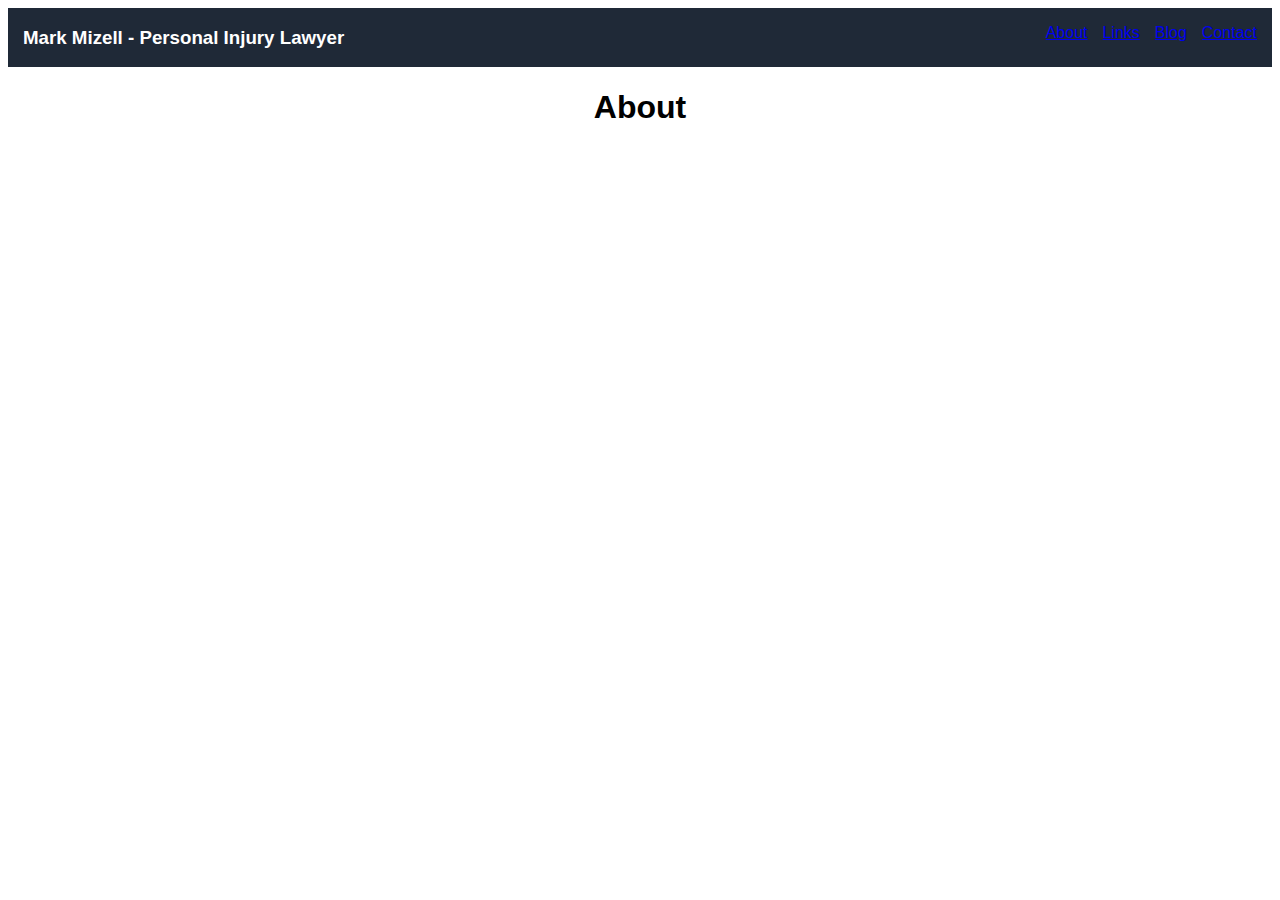
==== pages/about.html @ 08db9a59 "Create linked pages and HTML contact form" ====
<!DOCTYPE html>

<html>
    <head>
        <meta charset="utf-8">
        <title>About</title>
        <link rel="stylesheet" href="../style.css">
        <script src="../script.js" defer></script>
    </head>

    <body>
        <div class="header">
            <h3 class="logo">Mark Mizell - Personal Injury Lawyer</h3>
            <p><a href="about.html">About</a></p>
            <p><a href="links.html">Links</a></p>
            <p><a href="blog.html">Blog</a></p>
            <p><a href="contact.html">Contact</a></p>
        </div>
        <div class="content">
            <h1>About</h1>
        </div>
    </body>
</html>
---- style.css ----
body {
    display: flex;
    flex-direction: column;
    font-family: "Roboto", "Arial", monospace;
}

.header {
    display: flex;
    justify-content: center;
    gap: 15px;
    padding-right: 15px;
    padding-left: 15px;
    background-color: #1F2937;
    color: white;
}

.logo {
    margin-right: auto;
}

.intro {
    display: flex;
    justify-content: center;
    align-items: center;
    gap: 100px;
    padding: 50px;
    background-color: #1F2937;
    color: white;
}

.intro .left {
    display: flex;
    flex-direction: column;
    max-width: 400px;
}

.hero-title {
    font-size: 48px;
    font-weight: bolder;
}

.hero-text {
    font-size: 18px;
}

.hero-button {
    background-color: goldenrod;
    width: 100px;
    border-radius: 6px;
    border: none;
    padding: 6px;
    font-size: 15px;
    font-weight: 700;
    color: black;
}

.info {
    display: flex;
    flex-direction: column;
    justify-content: center;
    align-items: center;
    gap: 30px;
    padding: 30px;
    color:#1F2937;
}

.title {
    font-size: 36px;
    font-weight: bolder;
    justify-content: center;
}

.content {
    display: flex;
    justify-content: center;
    gap: 20px;
}

.item1, .item2, .item3, .item4 {
    display: flex;
    flex-direction: column;
}

.quote-section {
    display: flex;
    flex-direction: column;
    justify-content: center;
    align-items: center;
    padding: 60px;
    background-color: #e5e7eb;
}

.quote {
    font-size: 36px;
    font-style: italic;
    width: 700px;
    color: #1F2937;
}

.author {
    font-size: 26px;
    font-weight: 600;
    color: #1F2937;
}

.sign-up-section {
    display: flex;
    justify-content: center;
    align-items: center;
    padding: 80px;
}

.sign-up-box {
    display: flex;
    justify-content: space-around;
    align-items: center;
    background-color: goldenrod;
    padding: 30px;
    border-radius: 6px;
    width: 850px;
}

.sign-up-box .left {
    display: flex;
    flex-direction: column;
    gap: 5px;
    padding: 20px;
}

.sign-up-header {
    color: #e5e7eb;
    font-size: 25px;
    font-weight: 700;
}

.sign-up-text {
    color: #e5e7eb;
    font-size: 20px;
}

.sign-up-box .right {
    display: flex;
    justify-content: flex-end;
    align-items: center;
}

.sign-up-button {
    border-color: #e5e7eb;
    border-style: solid;
    border-radius: 6px;
    border-width: 2px;
    color: #e5e7eb;
    background-color: goldenrod;
    font-size: 18px;
    font-weight: 600;
    width: 110px;
    padding: 7px;
}

.footer {
    display: flex;
    justify-content: center;
    background-color: #1F2937;
    color: white;
    font-size: 15px;
}
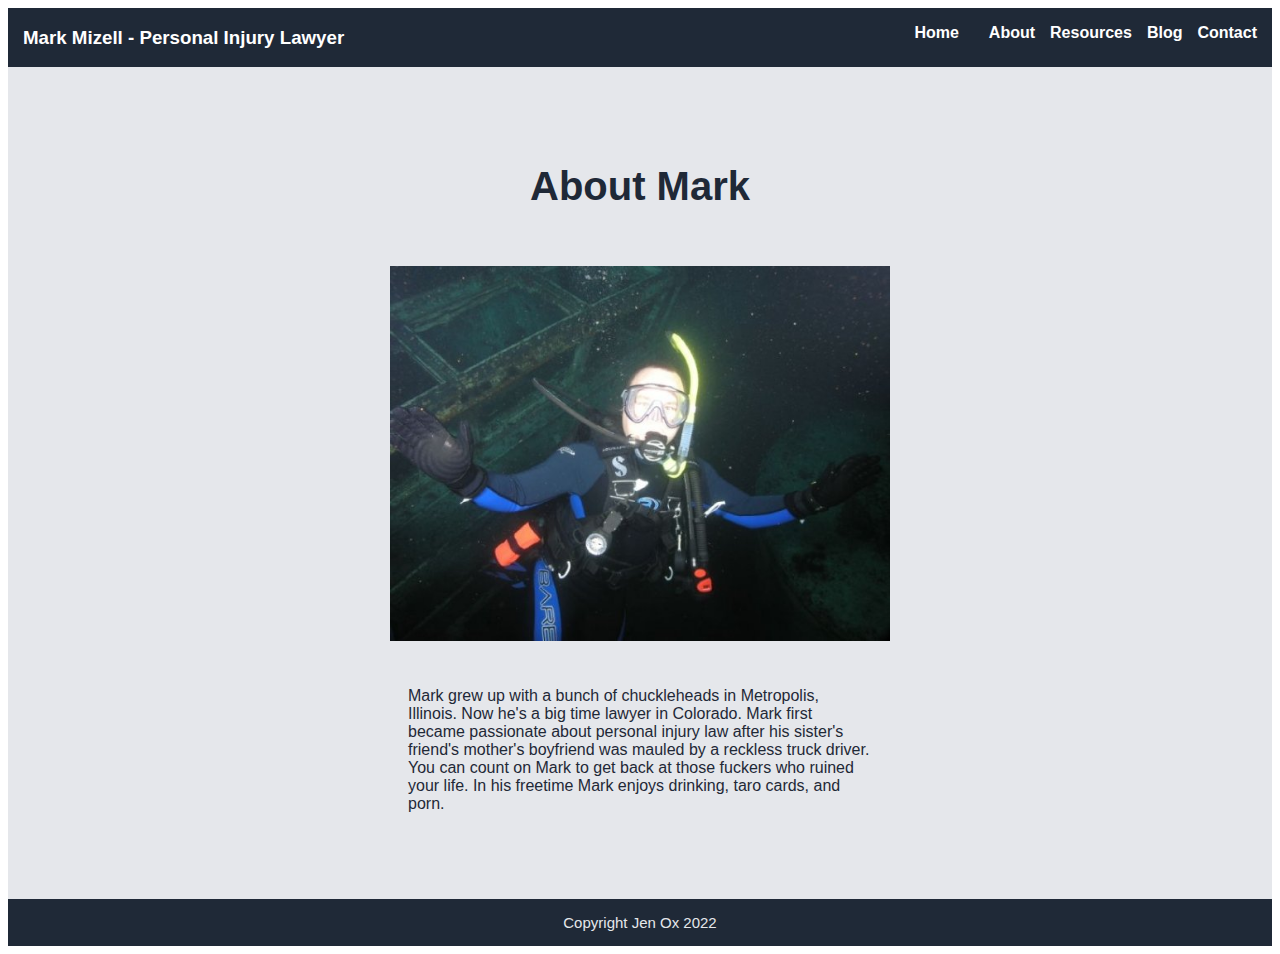
==== commit dee20bca: "Complete goofy draft." ====
--- a/pages/about.html
+++ b/pages/about.html
@@ -11,13 +11,25 @@
     <body>
         <div class="header">
             <h3 class="logo">Mark Mizell - Personal Injury Lawyer</h3>
+            <p><a href="../index.html">Home</p>
             <p><a href="about.html">About</a></p>
-            <p><a href="links.html">Links</a></p>
+            <p><a href="links.html">Resources</a></p>
             <p><a href="blog.html">Blog</a></p>
             <p><a href="contact.html">Contact</a></p>
         </div>
-        <div class="content">
-            <h1>About</h1>
+        <div class="aboutContent">
+            <h1 id="aboutTitle">About Mark</h1>
+            <img src="../images/scuba.jpg" alt="mark underwater" width="500px">
+            <p>
+                Mark grew up with a bunch of chuckleheads in Metropolis, Illinois.
+                Now he's a big time lawyer in Colorado. Mark first became passionate
+                about personal injury law after his sister's friend's mother's boyfriend was mauled
+                by a reckless truck driver. You can count on Mark to get back at those fuckers 
+                who ruined your life. In his freetime Mark enjoys drinking, taro cards, and porn.
+            </p>
+        </div>
+        <div class="footer">
+            <p>Copyright Jen Ox 2022</p>
         </div>
     </body>
 </html>--- a/style.css
+++ b/style.css
@@ -2,6 +2,12 @@
     display: flex;
     flex-direction: column;
     font-family: "Roboto", "Arial", monospace;
+}
+
+a {
+    color: white;
+    font-weight: bold;
+    text-decoration: none;
 }
 
 .header {
@@ -24,14 +30,15 @@
     align-items: center;
     gap: 100px;
     padding: 50px;
-    background-color: #1F2937;
-    color: white;
+    background-color: #e5e7eb;
+    color: #1F2937;
 }
 
 .intro .left {
     display: flex;
     flex-direction: column;
     max-width: 400px;
+    gap: 10px;
 }
 
 .hero-title {
@@ -43,15 +50,17 @@
     font-size: 18px;
 }
 
-.hero-button {
-    background-color: goldenrod;
+a.hero-button {
+    background-color: #004867;
     width: 100px;
-    border-radius: 6px;
+    padding: 6px;
+    font-size: 18px;
+    font-weight: 700;
+    color: #e5e7eb;
     border: none;
-    padding: 6px;
-    font-size: 15px;
-    font-weight: 700;
-    color: black;
+    border-radius: 6px;
+    text-align: center;
+    text-decoration: none;
 }
 
 .info {
@@ -61,7 +70,8 @@
     align-items: center;
     gap: 30px;
     padding: 30px;
-    color:#1F2937;
+    color:#e5e7eb;
+    background-color: #004867;
 }
 
 .title {
@@ -70,24 +80,12 @@
     justify-content: center;
 }
 
-.content {
-    display: flex;
-    justify-content: center;
-    gap: 20px;
-}
-
-.item1, .item2, .item3, .item4 {
-    display: flex;
-    flex-direction: column;
-}
-
 .quote-section {
     display: flex;
     flex-direction: column;
     justify-content: center;
     align-items: center;
     padding: 60px;
-    background-color: #e5e7eb;
 }
 
 .quote {
@@ -108,13 +106,14 @@
     justify-content: center;
     align-items: center;
     padding: 80px;
+    background-color: #e5e7eb;
 }
 
 .sign-up-box {
     display: flex;
     justify-content: space-around;
     align-items: center;
-    background-color: goldenrod;
+    background-color: #004867;
     padding: 30px;
     border-radius: 6px;
     width: 850px;
@@ -144,23 +143,144 @@
     align-items: center;
 }
 
-.sign-up-button {
+a.button {
     border-color: #e5e7eb;
     border-style: solid;
     border-radius: 6px;
     border-width: 2px;
     color: #e5e7eb;
-    background-color: goldenrod;
+    background-color: #004867;
     font-size: 18px;
     font-weight: 600;
     width: 110px;
     padding: 7px;
+    text-align: center;
+    text-decoration: none;
 }
 
 .footer {
     display: flex;
     justify-content: center;
     background-color: #1F2937;
-    color: white;
+    color: #e5e7eb;
     font-size: 15px;
+}
+
+#aboutTitle, #linkTitle, #blogTitle {
+    color: #1F2937;
+    font-size: 40px;
+}
+
+/* About */
+.aboutContent {
+    display: flex;
+    flex-direction: column;
+    align-items: center;
+    gap: 30px;
+    padding-left: 400px;
+    padding-right: 400px;
+    padding-bottom: 70px;
+    padding-top: 70px;
+    background-color: #e5e7eb;
+    color: #1F2937;
+}
+
+
+/* Resources */
+.linkContent {
+    background-color: #e5e7eb;
+    padding: 50px;
+    display: flex;
+    justify-content: center;
+    align-items: center;
+    flex-direction: column;
+    color: #1F2937;
+}
+
+/* Contact form */
+.contactContent {
+    padding: 50px;
+    display: flex;
+    justify-content: center;
+    background-color: #e5e7eb;
+}
+
+#formTitle {
+    color: #e5e7eb;
+    font-size: 40px;
+}
+
+.placeholderRed {
+    border-color: red;
+    border-width: 2px;
+    border-style: solid;
+}
+
+#firstName, #lastName, #phoneNum, #email {
+    width: 300px;
+}
+
+#message {
+    width: 500px;
+}
+
+.form {
+    display: flex;
+    flex-direction: column;
+    align-items: center;
+    padding: 50px;
+    border-color: #1F2937;
+    border-style: solid;
+    border-radius: 6px;
+    gap: 20px;
+    width: 55%;
+    background-color: #004867;
+    color: #e5e7eb;
+}
+
+#sendBtn {
+    border-color: #e5e7eb;
+    border-style: solid;
+    border-radius: 6px;
+    border-width: 2px;
+    color: #e5e7eb;
+    background-color: #004867;
+    font-size: 18px;
+    font-weight: 600;
+    width: 170px;
+    padding: 7px;
+}
+
+
+/* Blog */
+.blogContainer {
+    display: flex;
+    flex-direction: column;
+    align-items: center;
+    gap: 20px;
+    width: 100%;
+    padding: 50px;
+    background-color: #e5e7eb;
+}
+
+.blogContent {
+    display: flex;
+    flex-direction: column;
+    align-items: center;
+    width: 600px;
+    gap: 20px;
+}
+
+.blog {
+    border-color: #1F2937;
+    border-width: 3px;
+    border-style: solid;
+    display: flex;
+    flex-direction: column;
+    padding: 20px;
+}
+
+.blogTitles {
+    color: #1F2937;
+    font-size: 20px;
 }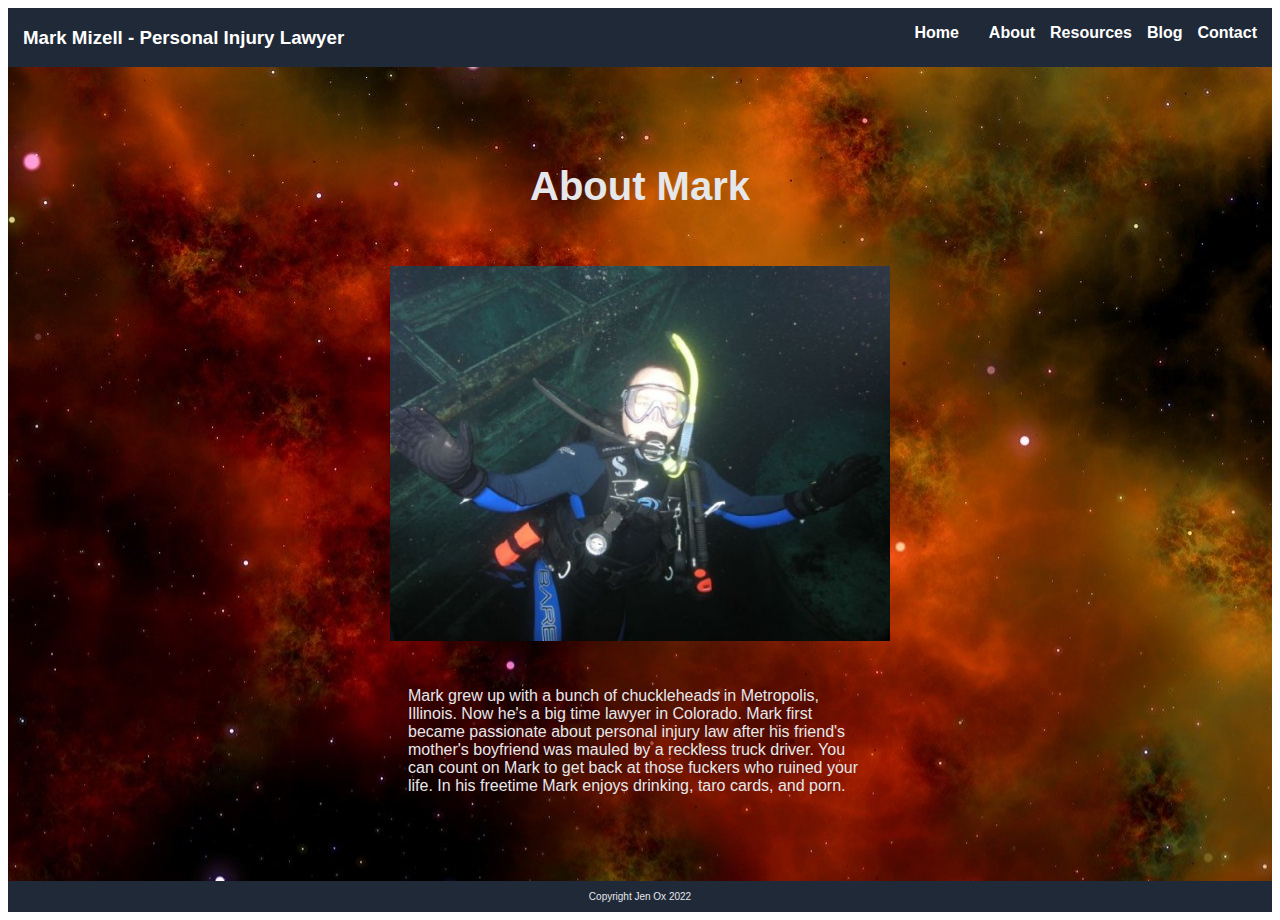
==== commit 7e145f18: "Add images and modify style/content" ====
--- a/pages/about.html
+++ b/pages/about.html
@@ -23,7 +23,7 @@
             <p>
                 Mark grew up with a bunch of chuckleheads in Metropolis, Illinois.
                 Now he's a big time lawyer in Colorado. Mark first became passionate
-                about personal injury law after his sister's friend's mother's boyfriend was mauled
+                about personal injury law after his friend's mother's boyfriend was mauled
                 by a reckless truck driver. You can count on Mark to get back at those fuckers 
                 who ruined your life. In his freetime Mark enjoys drinking, taro cards, and porn.
             </p>
--- a/style.css
+++ b/style.css
@@ -30,6 +30,7 @@
     align-items: center;
     gap: 100px;
     padding: 50px;
+    background-image: url("images/mtns.jpg");
     background-color: #e5e7eb;
     color: #1F2937;
 }
@@ -163,10 +164,15 @@
     justify-content: center;
     background-color: #1F2937;
     color: #e5e7eb;
-    font-size: 15px;
-}
-
-#aboutTitle, #linkTitle, #blogTitle {
+    font-size: 10px;
+}
+
+#aboutTitle {
+    color: #e5e7eb;
+    font-size: 40px;
+} 
+
+#linkTitle, #blogTitle {
     color: #1F2937;
     font-size: 40px;
 }
@@ -181,8 +187,9 @@
     padding-right: 400px;
     padding-bottom: 70px;
     padding-top: 70px;
-    background-color: #e5e7eb;
-    color: #1F2937;
+    background-image: url("images/space.jpg");
+    background-color: #1F2937;
+    color: #e5e7eb;
 }
 
 
@@ -202,7 +209,8 @@
     padding: 50px;
     display: flex;
     justify-content: center;
-    background-color: #e5e7eb;
+    background-image: url("images/abstract.jpg");
+    background-color: #cccccc;
 }
 
 #formTitle {
@@ -251,6 +259,27 @@
     padding: 7px;
 }
 
+.success {
+    display: flex;
+    justify-content: center;
+    align-items: center;
+    background-color: #e5e7eb;
+}
+
+p.success {
+    padding: 30px;
+    margin-bottom: 600px;
+    margin-top: 100px;
+    width: 300px;
+    color: #1F2937;
+    font-size: 20px;
+    font-weight: 600;
+    border-style:double;
+    border-color: #1F2937;
+    border-radius: 6px;
+    text-align: center;
+}
+
 
 /* Blog */
 .blogContainer {
@@ -260,6 +289,7 @@
     gap: 20px;
     width: 100%;
     padding: 50px;
+    background-image: url("images/abstract.jpg");
     background-color: #e5e7eb;
 }
 
@@ -273,6 +303,7 @@
 
 .blog {
     border-color: #1F2937;
+    background-color: #e5e7eb;
     border-width: 3px;
     border-style: solid;
     display: flex;
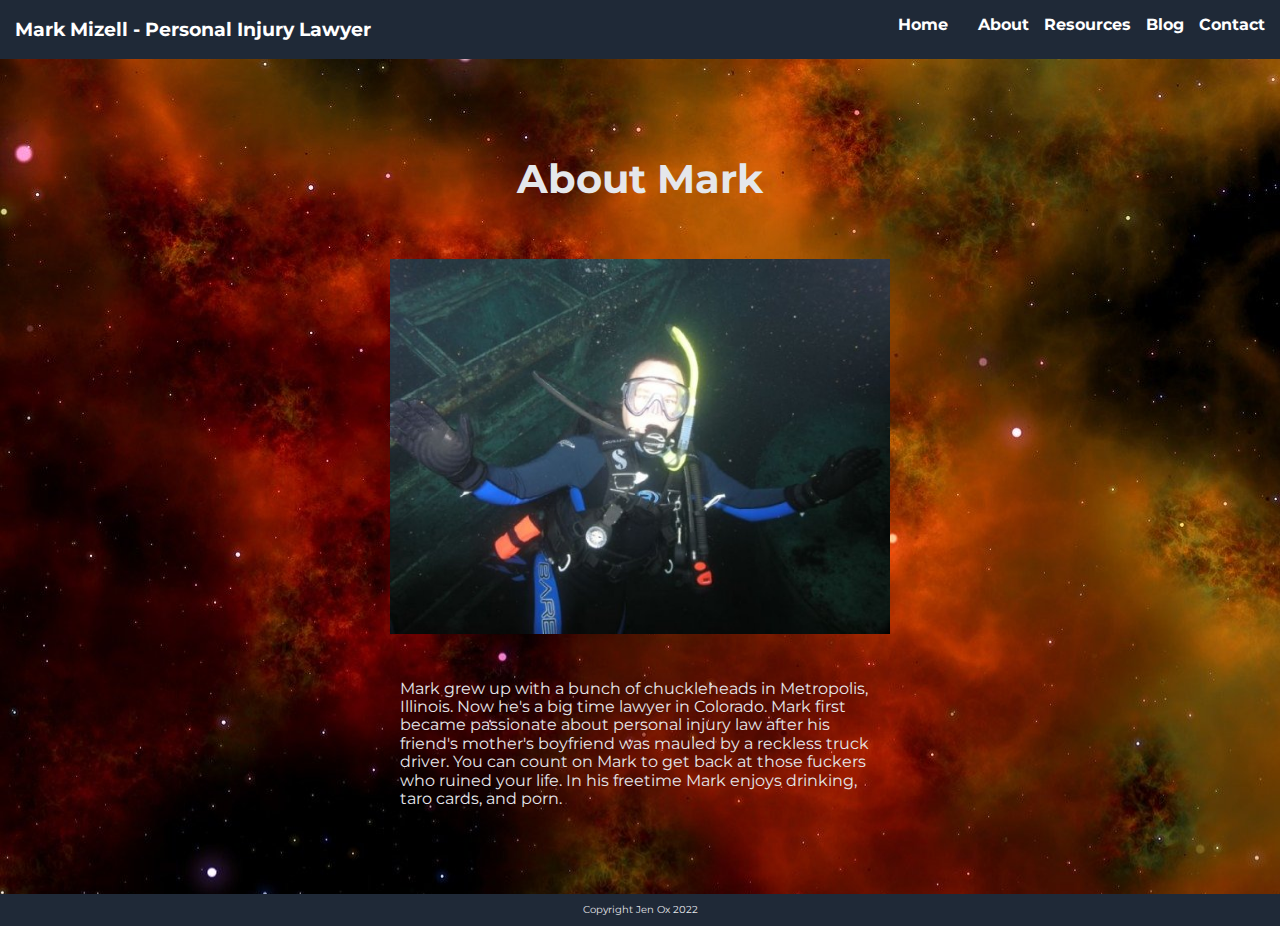
==== commit 27622bdc: "Modify styling and add normalize.css" ====
--- a/pages/about.html
+++ b/pages/about.html
@@ -19,7 +19,7 @@
         </div>
         <div class="aboutContent">
             <h1 id="aboutTitle">About Mark</h1>
-            <img src="../images/scuba.jpg" alt="mark underwater" width="500px">
+            <img class="scuba" src="../images/scuba.jpg" alt="mark underwater" width="500px">
             <p>
                 Mark grew up with a bunch of chuckleheads in Metropolis, Illinois.
                 Now he's a big time lawyer in Colorado. Mark first became passionate
--- a/style.css
+++ b/style.css
@@ -1,13 +1,20 @@
+@import url('https://fonts.googleapis.com/css2?family=Montserrat&display=swap');
+@import "normalize.css";
+
 body {
     display: flex;
     flex-direction: column;
-    font-family: "Roboto", "Arial", monospace;
+    font-family: 'Montserrat', "Roboto", "Arial", monospace, sans-serif;
 }
 
 a {
     color: white;
     font-weight: bold;
     text-decoration: none;
+}
+
+a:hover {
+    font-size: larger;
 }
 
 .header {
@@ -64,6 +71,12 @@
     text-decoration: none;
 }
 
+a.hero-button:hover {
+    background-color: #e5e7eb;
+    color: #004867;
+    cursor: pointer;
+}
+
 .info {
     display: flex;
     flex-direction: column;
@@ -116,7 +129,7 @@
     align-items: center;
     background-color: #004867;
     padding: 30px;
-    border-radius: 6px;
+    border-radius: 20px;
     width: 850px;
 }
 
@@ -157,6 +170,12 @@
     padding: 7px;
     text-align: center;
     text-decoration: none;
+}
+
+a.button:hover {
+    background-color: #e5e7eb;
+    color: #004867;
+    cursor: pointer;
 }
 
 .footer {
@@ -192,6 +211,14 @@
     color: #e5e7eb;
 }
 
+img.scuba {
+   opacity: 1;
+}
+
+img.scuba:hover {
+    opacity: 0.2;
+}
+
 
 /* Resources */
 .linkContent {
@@ -202,6 +229,7 @@
     align-items: center;
     flex-direction: column;
     color: #1F2937;
+    padding-bottom: 500px;
 }
 
 /* Contact form */
@@ -246,7 +274,7 @@
     color: #e5e7eb;
 }
 
-#sendBtn {
+.sendBtn {
     border-color: #e5e7eb;
     border-style: solid;
     border-radius: 6px;
@@ -257,6 +285,12 @@
     font-weight: 600;
     width: 170px;
     padding: 7px;
+}
+
+.sendBtn:hover {
+    color: #004867;
+    background-color: #e5e7eb;   
+    cursor: pointer;
 }
 
 .success {
@@ -289,7 +323,7 @@
     gap: 20px;
     width: 100%;
     padding: 50px;
-    background-image: url("images/abstract.jpg");
+    background: linear-gradient(45deg, #1F2937, #004867, #e5e7eb);
     background-color: #e5e7eb;
 }
 
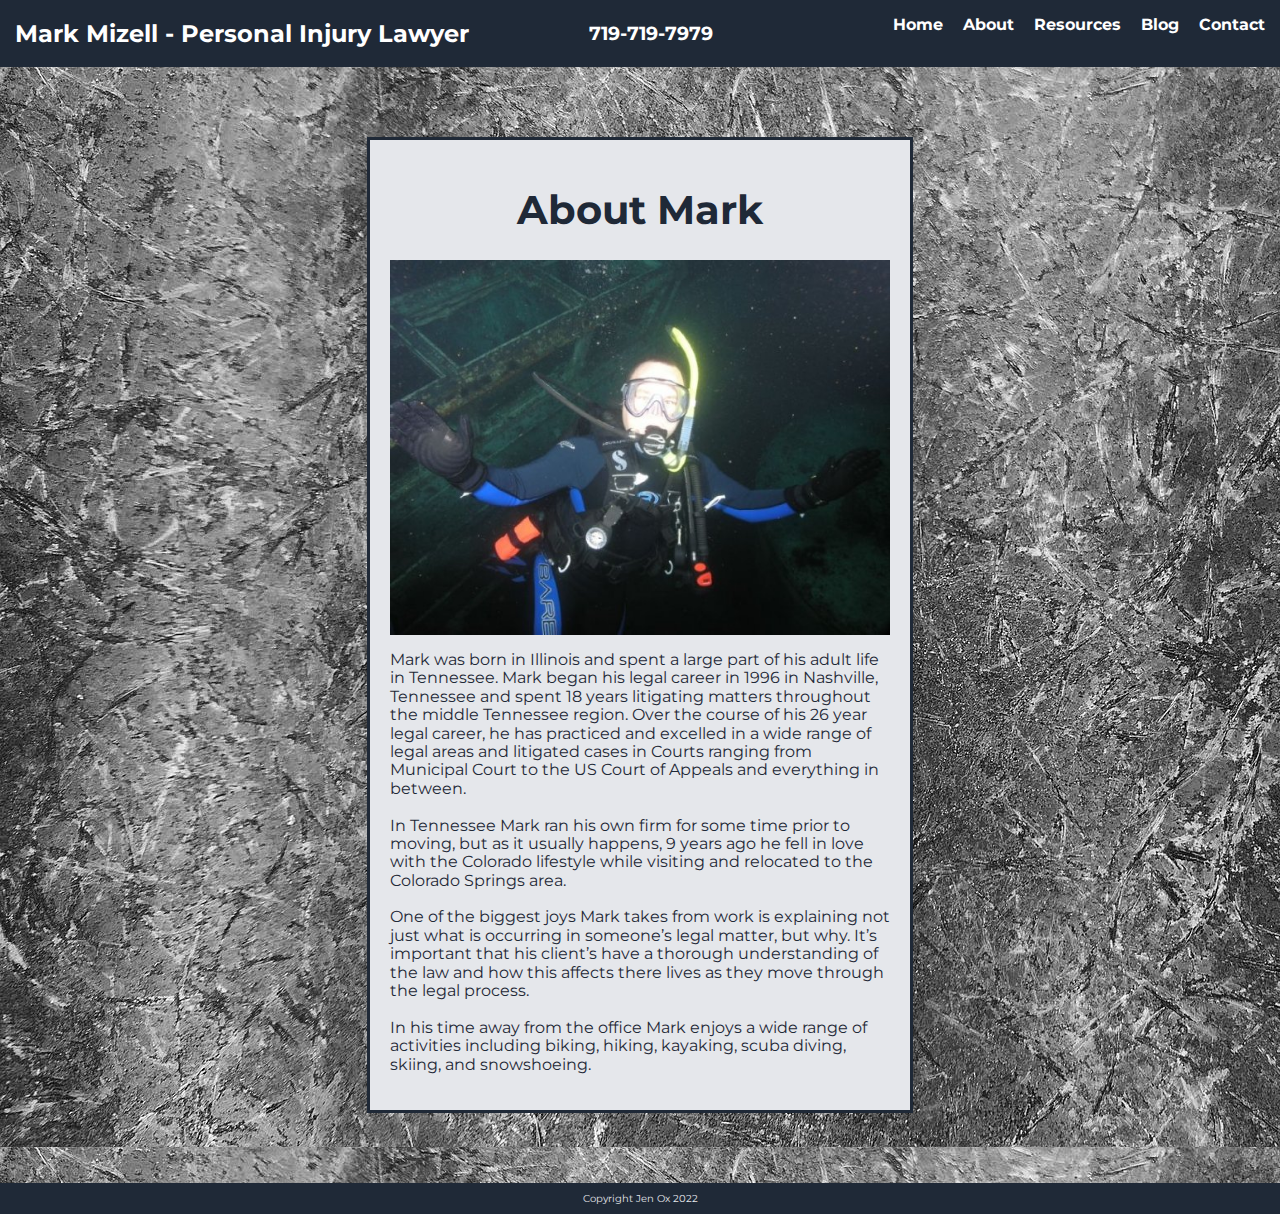
==== commit ab1e98c9: "Tweak formatting and add About Page content" ====
--- a/pages/about.html
+++ b/pages/about.html
@@ -10,23 +10,36 @@
 
     <body>
         <div class="header">
-            <h3 class="logo">Mark Mizell - Personal Injury Lawyer</h3>
-            <p><a href="../index.html">Home</p>
+            <h2 class="logo">Mark Mizell - Personal Injury Lawyer</h2>
+            <h3 class="number">719-719-7979</h3>
+            <p><a href="../index.html">Home</a></p>
             <p><a href="about.html">About</a></p>
             <p><a href="links.html">Resources</a></p>
             <p><a href="blog.html">Blog</a></p>
             <p><a href="contact.html">Contact</a></p>
         </div>
-        <div class="aboutContent">
-            <h1 id="aboutTitle">About Mark</h1>
-            <img class="scuba" src="../images/scuba.jpg" alt="mark underwater" width="500px">
-            <p>
-                Mark grew up with a bunch of chuckleheads in Metropolis, Illinois.
-                Now he's a big time lawyer in Colorado. Mark first became passionate
-                about personal injury law after his friend's mother's boyfriend was mauled
-                by a reckless truck driver. You can count on Mark to get back at those fuckers 
-                who ruined your life. In his freetime Mark enjoys drinking, taro cards, and porn.
-            </p>
+        <div class="aboutContainer">
+            <div class="aboutContent">
+                <h1 id="aboutTitle">About Mark</h1>
+                <img class="scuba" src="../images/scuba.jpg" alt="mark underwater" width="500px">
+                <p class="aboutPara">
+                Mark was born in Illinois and spent a large part of his adult life in Tennessee.  
+                Mark began his legal career in 1996 in Nashville, Tennessee and spent 18 years 
+                litigating matters throughout the middle Tennessee region. 
+                Over the course of his 26 year legal career, he has practiced and excelled in a 
+                wide range of legal areas and litigated cases in Courts ranging from Municipal Court 
+                to the US Court of Appeals and everything in between.
+                <br><br>In Tennessee Mark ran his own firm for some time prior to moving, but as it 
+                usually happens, 9 years ago he fell in love with the Colorado lifestyle while 
+                visiting and relocated to the Colorado Springs area. 
+                <br><br>One of the biggest joys Mark takes from work is explaining not just what is 
+                occurring in someone’s legal matter, but why.  It’s important that his client’s have 
+                a thorough understanding of the law and how this affects there lives as they move 
+                through the legal process. 
+                <br><br>In his time away from the office Mark enjoys a wide range of activities 
+                including biking, hiking, kayaking, scuba diving, skiing, and snowshoeing.
+                </p>
+            </div>
         </div>
         <div class="footer">
             <p>Copyright Jen Ox 2022</p>
--- a/style.css
+++ b/style.css
@@ -20,7 +20,7 @@
 .header {
     display: flex;
     justify-content: center;
-    gap: 15px;
+    gap: 20px;
     padding-right: 15px;
     padding-left: 15px;
     background-color: #1F2937;
@@ -28,7 +28,12 @@
 }
 
 .logo {
+    margin-right: 100px;
+}
+
+.number {
     margin-right: auto;
+    align-self: center;
 }
 
 .intro {
@@ -55,7 +60,7 @@
 }
 
 .hero-text {
-    font-size: 18px;
+    font-size: 22px;
 }
 
 a.hero-button {
@@ -186,18 +191,13 @@
     font-size: 10px;
 }
 
-#aboutTitle {
-    color: #e5e7eb;
+#linkTitle, #blogTitle {
+    color: #1F2937;
     font-size: 40px;
-} 
-
-#linkTitle, #blogTitle {
-    color: #1F2937;
-    font-size: 40px;
 }
 
 /* About */
-.aboutContent {
+.aboutContainer {
     display: flex;
     flex-direction: column;
     align-items: center;
@@ -206,10 +206,27 @@
     padding-right: 400px;
     padding-bottom: 70px;
     padding-top: 70px;
-    background-image: url("images/space.jpg");
-    background-color: #1F2937;
-    color: #e5e7eb;
-}
+    background-image: url("images/abstract.jpg");
+    background-color: #e5e7eb;
+    color: #1F2937;
+}
+
+.aboutContent {
+    border-color: #1F2937;
+    background-color: #e5e7eb;
+    border-width: 3px;
+    border-style: solid;
+    display: flex;
+    flex-direction: column;
+    align-items: center;
+    padding: 20px;
+}
+
+#aboutTitle {
+    color: #1F2937;
+    font-size: 40px;
+    text-align: center;
+} 
 
 img.scuba {
    opacity: 1;
@@ -221,16 +238,30 @@
 
 
 /* Resources */
+.linkContainer {
+    background-image: url("images/abstract.jpg");
+    background-color: #e5e7eb;
+    padding: 50px;
+    display: flex;
+    justify-content: center;
+    align-items: center;
+    flex-direction: column;
+    color: #1F2937;
+    padding-bottom: 500px;
+}
+
 .linkContent {
-    background-color: #e5e7eb;
-    padding: 50px;
-    display: flex;
-    justify-content: center;
-    align-items: center;
-    flex-direction: column;
-    color: #1F2937;
-    padding-bottom: 500px;
-}
+    display: flex;
+    flex-direction: column;
+    border-color: #1F2937;
+    background-color: #e5e7eb;
+    width: 50%;
+    height: 90%;
+    border-width: 3px;
+    border-style: solid;
+    padding: 20px;
+}
+
 
 /* Contact form */
 .contactContent {
@@ -242,7 +273,7 @@
 }
 
 #formTitle {
-    color: #e5e7eb;
+    color: #1F2937;
     font-size: 40px;
 }
 
@@ -257,7 +288,7 @@
 }
 
 #message {
-    width: 500px;
+    width: 80%;
 }
 
 .form {
@@ -270,8 +301,8 @@
     border-radius: 6px;
     gap: 20px;
     width: 55%;
-    background-color: #004867;
-    color: #e5e7eb;
+    background-color: #e5e7eb;
+    color: #1F2937;
 }
 
 .sendBtn {
@@ -289,7 +320,9 @@
 
 .sendBtn:hover {
     color: #004867;
-    background-color: #e5e7eb;   
+    background-color: #e5e7eb; 
+    border: solid #004867;
+    border-radius: 6px;  
     cursor: pointer;
 }
 
@@ -323,7 +356,7 @@
     gap: 20px;
     width: 100%;
     padding: 50px;
-    background: linear-gradient(45deg, #1F2937, #004867, #e5e7eb);
+    background-image: url("images/abstract.jpg");
     background-color: #e5e7eb;
 }
 
@@ -331,7 +364,7 @@
     display: flex;
     flex-direction: column;
     align-items: center;
-    width: 600px;
+    width: 100%;
     gap: 20px;
 }
 
@@ -343,6 +376,7 @@
     display: flex;
     flex-direction: column;
     padding: 20px;
+    width: 60%;
 }
 
 .blogTitles {
